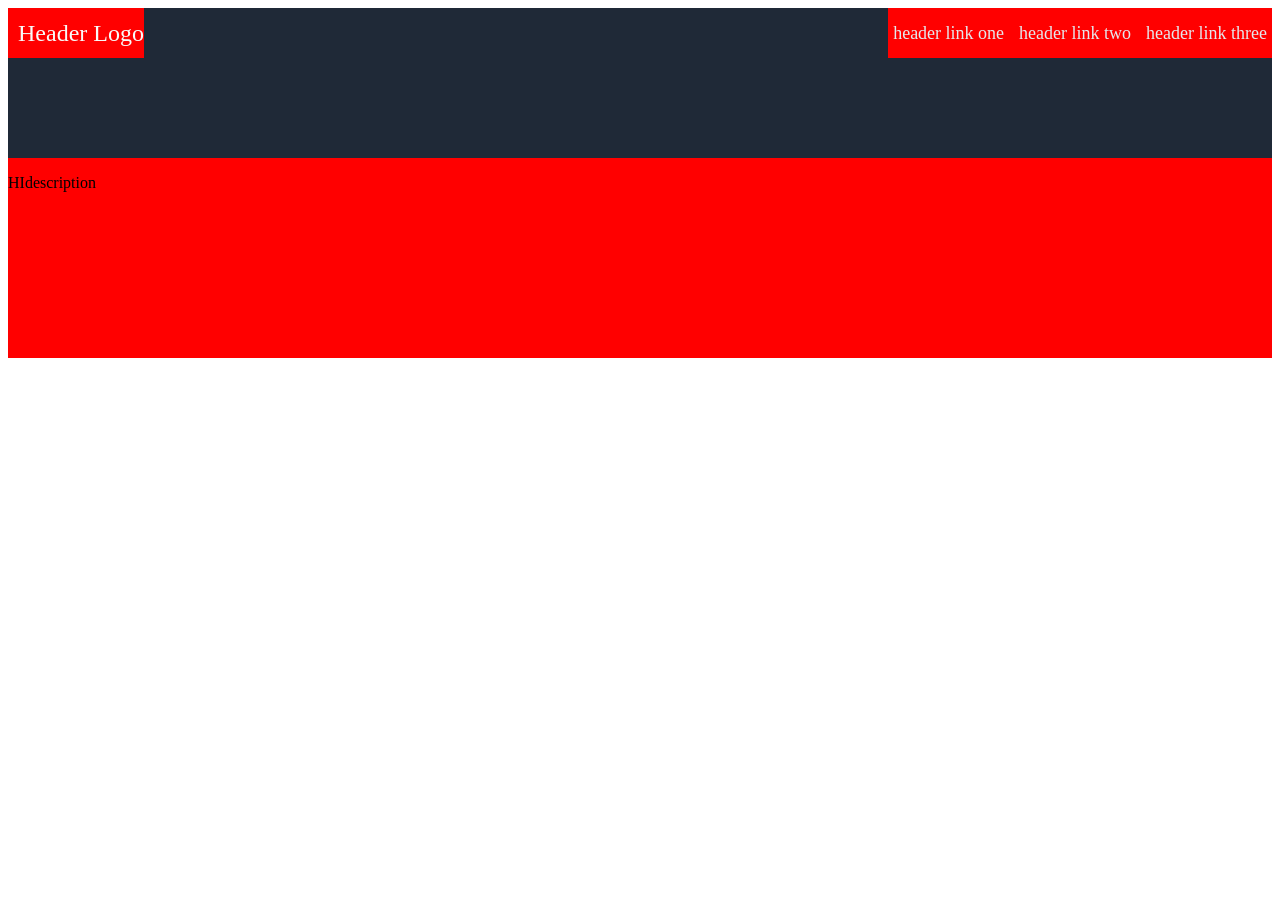
==== home.html @ c6ced1a0 "Added the navgiation bars" ====
<!DOCTYPE html>
<html>
    <head>
        <title>Landing Page</title>
        <link rel="stylesheet" href="home.css">
    </head>

    <body>

        <!--This is the header tag part which contains the header logo and the header link ones and etc-->
        <div id="header-container">
            <div id="header"><p id="header-text">Header Logo</p></div>
            <div id="header-link-container">
                <div class="header-box"><p class="header-link-words">header link one</p></div>
                <div class="header-box"><p class="header-link-words">header link two</p></div>
                <div class="header-box"><p class="header-link-words">header link three</p></div>
            </div>
        </div>
        <!--Code below will be used for the "This website is awesome" and image-->
        <div id="second_part_of_header">
            <p>HI</p>
            <p>description</p>
        </div>



















    </body>
</html>
---- home.css ----
/*All below is the code used for the header and header links one and etc*/
#header-container {
    width: 100%;
    height: 150px;
    background-color: #1F2937;
    display: flex;
    justify-content: space-between;
    
}

#header {
    display: flex;
    justify-content: center;
    align-items: center;
    padding-left: 10px;
    height: 50px;
    background-color: red;
}

#header-text {
    color: #F9FAF8;
    font-size: 24px;
    text-align: center;
}

#header-link-container {
    gap: 5px;
    display: flex;
    justify-content: flex-end;
    background-color: red;
    height: 50px;
    align-items: center;
}

.header-link-words {
    color: #E5E7EB;
    font-size: 18px;
    text-align: start;
    padding: 5px;

}


/*Below will be code used for the "This website is awesome" and image*/

#second_part_of_header {
    display: flex;
    background-color: red;
    height: 200px;
}
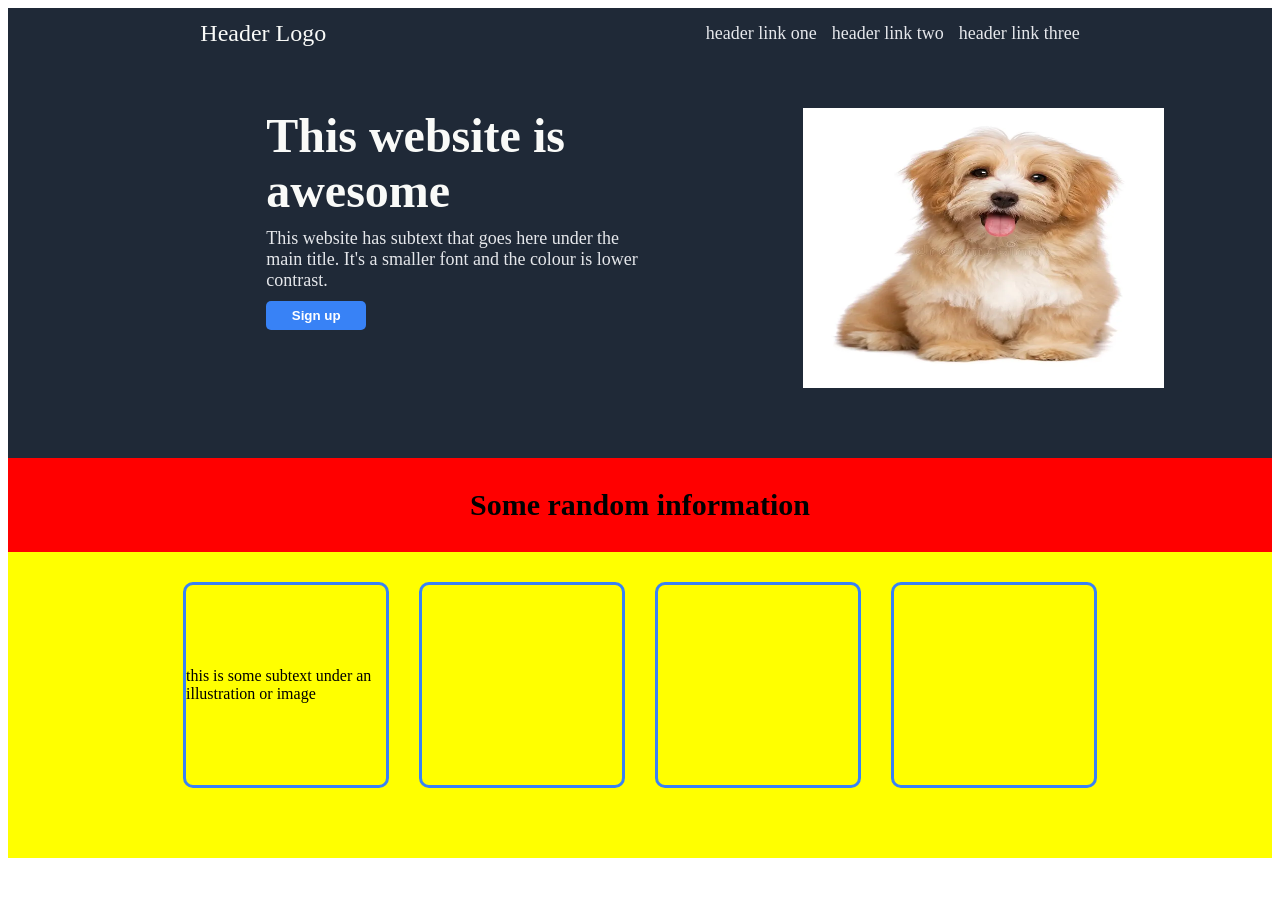
==== commit 294a84e7: "Finished the first section and added boxes to the second section" ====
--- a/home.html
+++ b/home.html
@@ -18,8 +18,39 @@
         </div>
         <!--Code below will be used for the "This website is awesome" and image-->
         <div id="second_part_of_header">
-            <p>HI</p>
-            <p>description</p>
+            <div id="textbox">
+                <p id="title">This website is awesome</p>
+                <p id="description">This website has subtext that goes here under the main title. It's a smaller font and the colour is lower contrast.</p>
+                <button id="sign-up">Sign up</button>
+            </div>
+
+            <div id="image-container">
+                <img src="images/dog.webp" id="image">
+            </div>
+           
+        </div>
+        <div id="random-information-body">
+            <div id="random-box"><p>Some random information</p></div>
+            <div id="info-container">
+                <div class="box">
+                    <p class="box-subtext">this is some subtext under an illustration or image</p>
+                </div>
+
+                <div class="box">
+
+                </div>
+
+                <div class="box">
+
+                </div>
+
+                <div class="box">
+
+                </div>
+
+
+                </div>
+            </div>
         </div>
 
 
--- a/home.css
+++ b/home.css
@@ -1,11 +1,16 @@
+p {
+    margin: 0;
+}
+
+
 
 /*All below is the code used for the header and header links one and etc*/
 #header-container {
     width: 100%;
-    height: 150px;
+    height: 100px;
     background-color: #1F2937;
     display: flex;
-    justify-content: space-between;
+    justify-content: space-around;
     
 }
 
@@ -13,9 +18,9 @@
     display: flex;
     justify-content: center;
     align-items: center;
-    padding-left: 10px;
+    padding-left: 5px;
     height: 50px;
-    background-color: red;
+
 }
 
 #header-text {
@@ -28,7 +33,6 @@
     gap: 5px;
     display: flex;
     justify-content: flex-end;
-    background-color: red;
     height: 50px;
     align-items: center;
 }
@@ -46,7 +50,90 @@
 
 #second_part_of_header {
     display: flex;
-    background-color: red;
-    height: 200px;
+    background-color: #1F2937;
+    height: 350px;
+    justify-content: space-around;
+    
 }
 
+#textbox {
+    display: flex;
+    flex-direction: column;
+    margin-left: 190px;
+}
+
+#title {
+    font-size: 48px;
+    font-weight: bold;
+    color: #F9FAF8;
+    width: 400px;
+    margin-bottom: 10px;
+    
+}
+
+#description {
+    font-size: 18px;
+    color: #E5E7EB;
+    flex-basis: 10px;
+    width: 390px;
+    margin-bottom: 10px;
+}
+
+#image {
+    width: 90%;
+    height: 80%;
+    align-self: flex-start;
+    margin-right: 180px;
+}
+
+/*Button for the sign up*/
+
+#sign-up {
+    width: 100px;
+    padding: 7px;
+    border: none;
+    border-radius: 5px;
+    color: white;
+    background-color: #3882F6;
+    font-weight: bold;
+}
+
+/*Below will be apart of the some random information body section */
+
+#random-information-body {
+    display: flex;
+    height: 400px;
+    width: 100%;
+    background-color: red;
+    flex-direction: column;
+    
+}
+
+#random-box {
+    padding: 30px;
+    text-align: center;
+    font-size: 30px;
+    font-weight: bold;
+}
+
+#info-container {
+    background-color: yellow;
+    display: flex;
+    flex-basis: 250px;
+    width: 100%;
+    flex: auto;
+    justify-content: center;
+    gap: 30px;
+}
+.box {
+    align-items: center;
+    justify-content: center;
+    display: flex;
+    width: 200px;
+    height: 200px;
+    border: 3px solid #3882F6;
+    margin-top: 30px;
+    border-radius: 10px;
+}
+
+
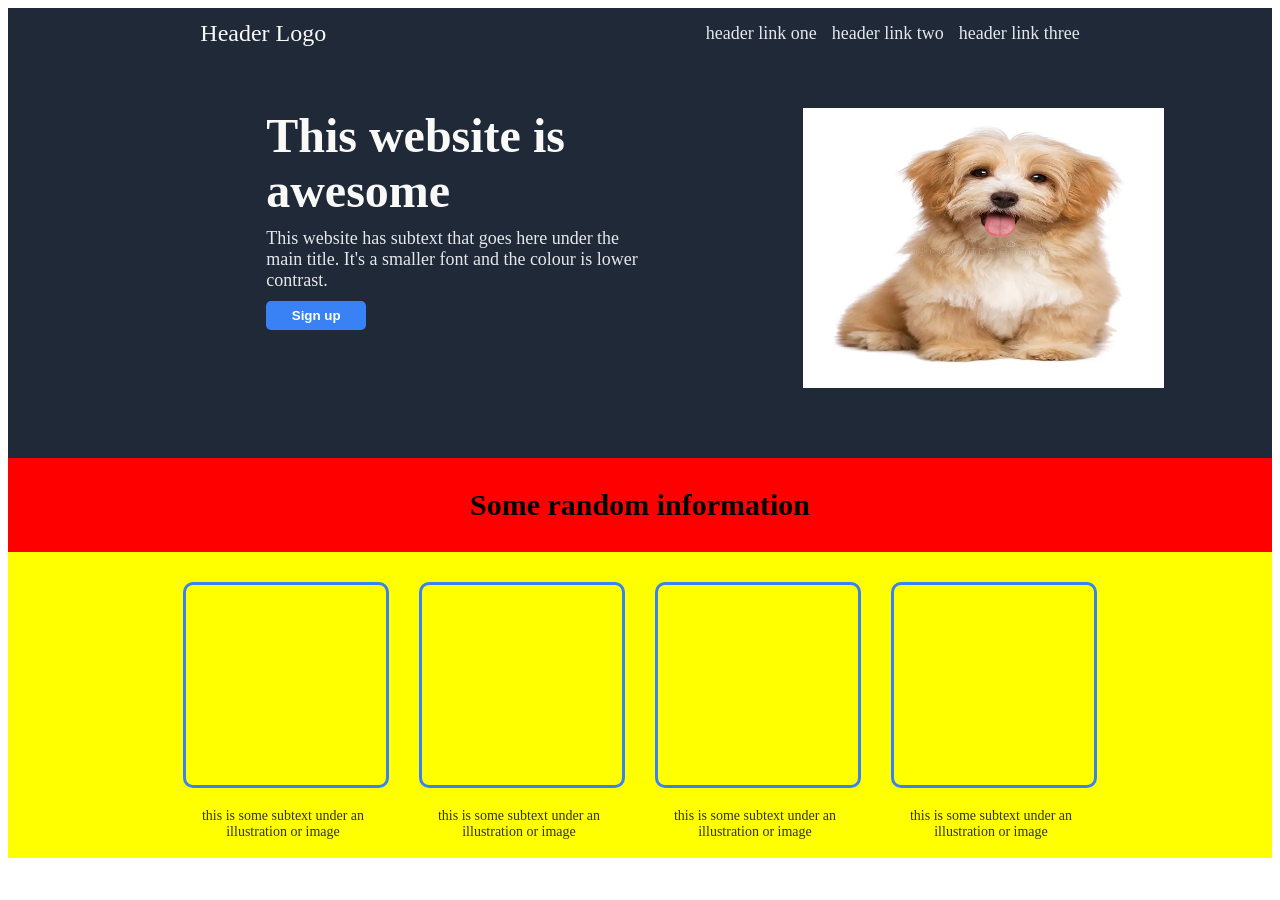
==== commit dc6e984e: "Fixed the rectangles and added text below them" ====
--- a/home.html
+++ b/home.html
@@ -33,22 +33,21 @@
             <div id="random-box"><p>Some random information</p></div>
             <div id="info-container">
                 <div class="box">
+                    <div class="inner-box"></div>
                     <p class="box-subtext">this is some subtext under an illustration or image</p>
                 </div>
-
                 <div class="box">
-
+                    <div class="inner-box"></div>
+                    <p class="box-subtext">this is some subtext under an illustration or image</p>
                 </div>
-
                 <div class="box">
-
+                    <div class="inner-box"></div>
+                    <p class="box-subtext">this is some subtext under an illustration or image</p>
                 </div>
-
                 <div class="box">
-
+                    <div class="inner-box"></div>
+                    <p class="box-subtext">this is some subtext under an illustration or image</p>
                 </div>
-
-
                 </div>
             </div>
         </div>
--- a/home.css
+++ b/home.css
@@ -124,8 +124,15 @@
     flex: auto;
     justify-content: center;
     gap: 30px;
+    
 }
 .box {
+    flex-direction: column;
+}
+
+
+
+.inner-box {
     align-items: center;
     justify-content: center;
     display: flex;
@@ -136,4 +143,10 @@
     border-radius: 10px;
 }
 
-
+.box-subtext {
+    margin-top: 20px;  /* Adjust as needed */
+    text-align: center;
+    color: #333;
+    font-size: 14px;
+    width: 200px;
+}
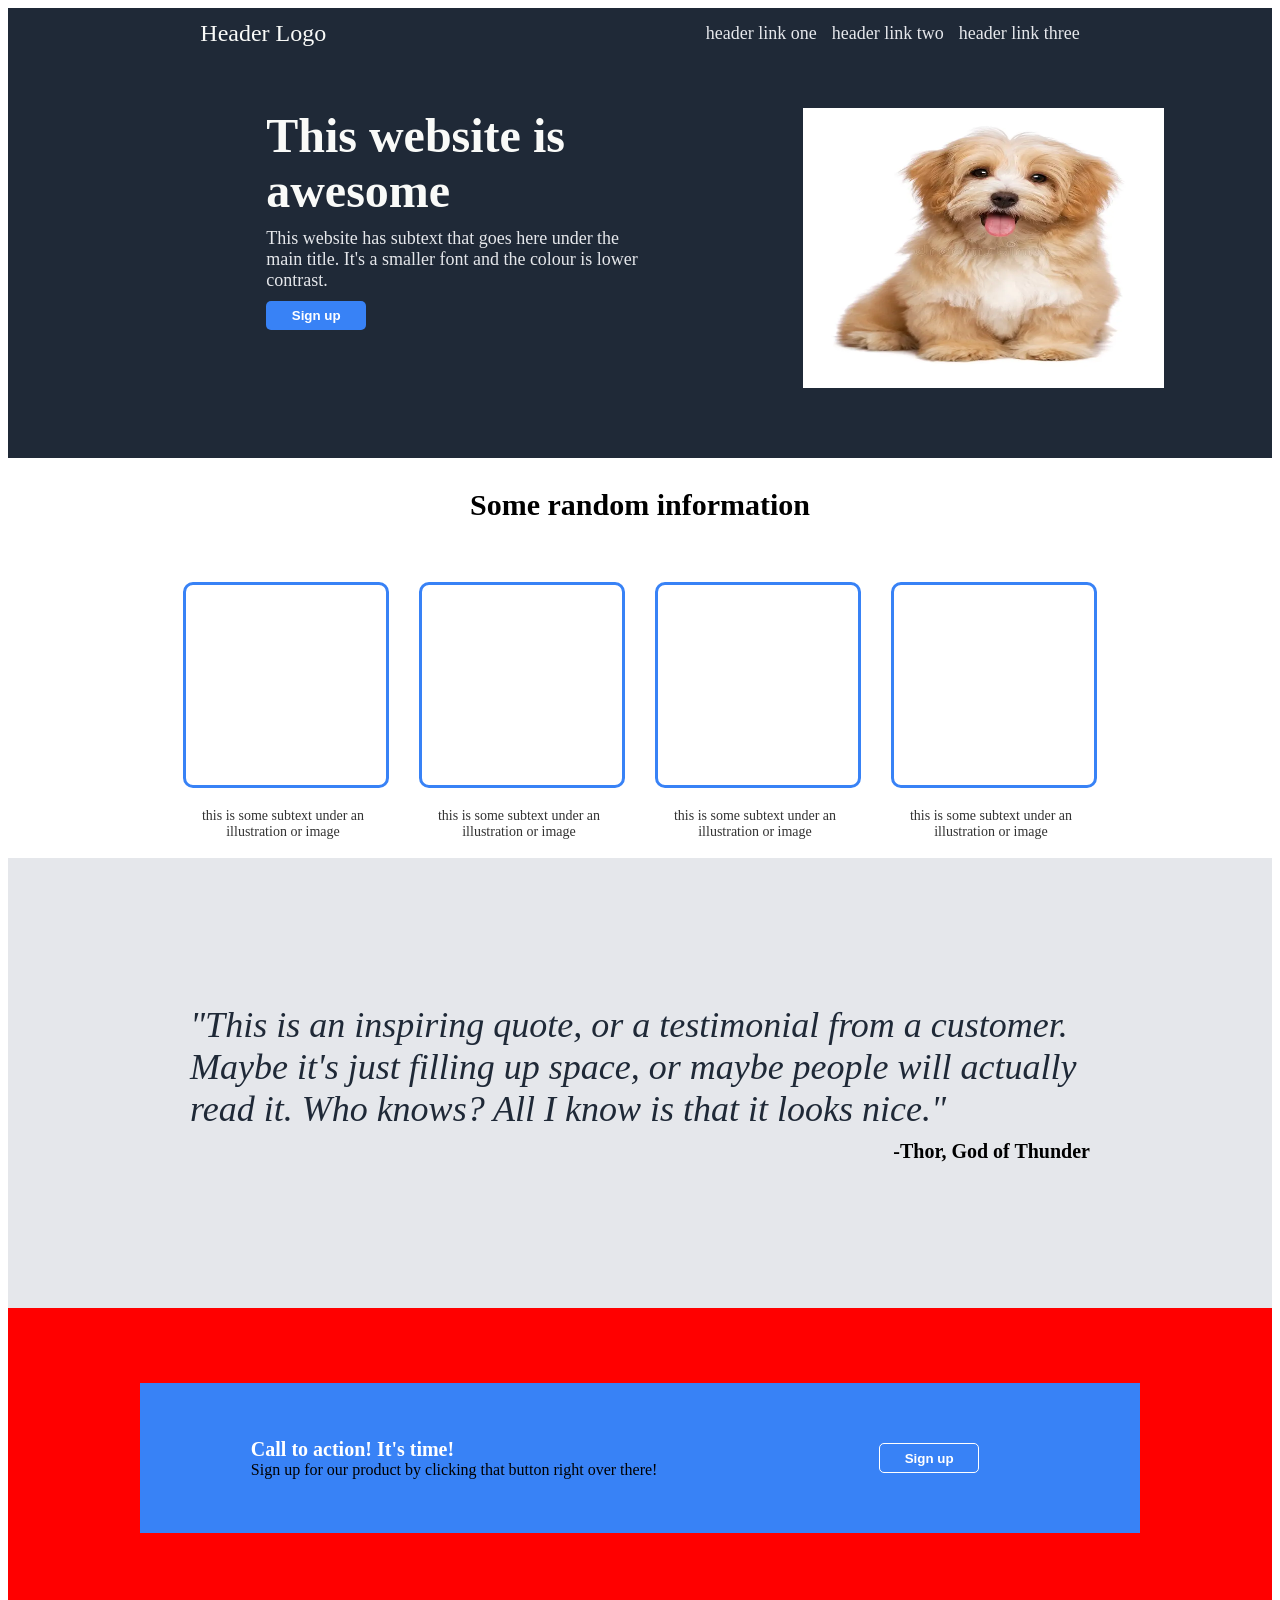
==== commit ba0c630c: "Finished all sections" ====
--- a/home.html
+++ b/home.html
@@ -16,6 +16,7 @@
                 <div class="header-box"><p class="header-link-words">header link three</p></div>
             </div>
         </div>
+
         <!--Code below will be used for the "This website is awesome" and image-->
         <div id="second_part_of_header">
             <div id="textbox">
@@ -52,21 +53,31 @@
             </div>
         </div>
 
+        <!--Third Section-->
+        <div id="third-section">
+            <div id="quotation">
+                <p>"This is an inspiring quote, or a testimonial from a customer. 
+                    Maybe it's just filling up space, or maybe people will actually read it. 
+                    Who knows? All I know is that it looks nice."</p>
+            </div>
+            <div id="author">
+                <p>-Thor, God of Thunder</p>
+            </div>
+        </div>
 
+        <!--Fourth Section-->
 
-
-
-
-
-
-
-
-
-
-
-
-
-
+        <div id="fourth-section">
+            <div id="signup-box">
+                <div id="action">
+                    <p id="action-title">Call to action! It's time!</p>
+                    <p>Sign up for our product by clicking that button right over there!</p>
+                </div>
+                <div>
+                    <button id="signup-button">Sign up</button>
+                </div>
+            </div>
+        </div>
 
 
 
--- a/home.css
+++ b/home.css
@@ -104,11 +104,12 @@
     display: flex;
     height: 400px;
     width: 100%;
-    background-color: red;
-    flex-direction: column;
-    
-}
-
+    background-color: white;
+    flex-direction: column;
+    
+}
+
+/*The Some Random Information Heading */
 #random-box {
     padding: 30px;
     text-align: center;
@@ -116,8 +117,9 @@
     font-weight: bold;
 }
 
+/*This is the main div tag that contains all the other div tags*/
 #info-container {
-    background-color: yellow;
+    background-color: white;
     display: flex;
     flex-basis: 250px;
     width: 100%;
@@ -126,12 +128,14 @@
     gap: 30px;
     
 }
+
+/*box is the space for both the blue square and description*/
 .box {
     flex-direction: column;
 }
 
 
-
+/*Details for the blue box */
 .inner-box {
     align-items: center;
     justify-content: center;
@@ -143,10 +147,80 @@
     border-radius: 10px;
 }
 
+/* Text */
 .box-subtext {
     margin-top: 20px;  /* Adjust as needed */
     text-align: center;
     color: #333;
     font-size: 14px;
     width: 200px;
+}
+
+/*Third section */
+
+#third-section {
+    display: flex;
+    flex-direction: column;
+    height: 450px;
+    background-color: #E5E7EB;
+    justify-content: center;
+    align-items: center;
+}
+
+#quotation {
+    font-size: 36px;
+    width: 900px;
+    color: #1F2937;
+    font-style: italic;
+}
+
+#author {
+    margin-top: 10px;
+    width: 900px;
+    text-align: end;
+    font-weight: bold;
+    font-size: 20px;
+
+}
+
+/*Fourth Section */
+
+#fourth-section {
+    display: flex;
+    background-color: red;
+    height: 300px;
+    justify-content: center;
+    align-items: center;
+}
+
+#signup-box {
+    display: flex;
+    flex-basis: 1000px;
+    height: 150px;
+    justify-content: center;
+    align-items: center;
+    background-color: #3882F6;
+    justify-content: space-around;
+}
+
+#action {
+    flex-direction: column;
+}
+
+#action-title {
+    font-size: 20px;
+    font-weight: bold;
+    color: white;
+}
+
+#signup-button {
+    background-color: #3882F6;
+    border: 1px solid white;
+    border-radius: 5px;
+    width: 100px;
+    height: 30px;
+    color: white;
+    font-weight: bold;
+    margin-right: 50px;
+
 }
